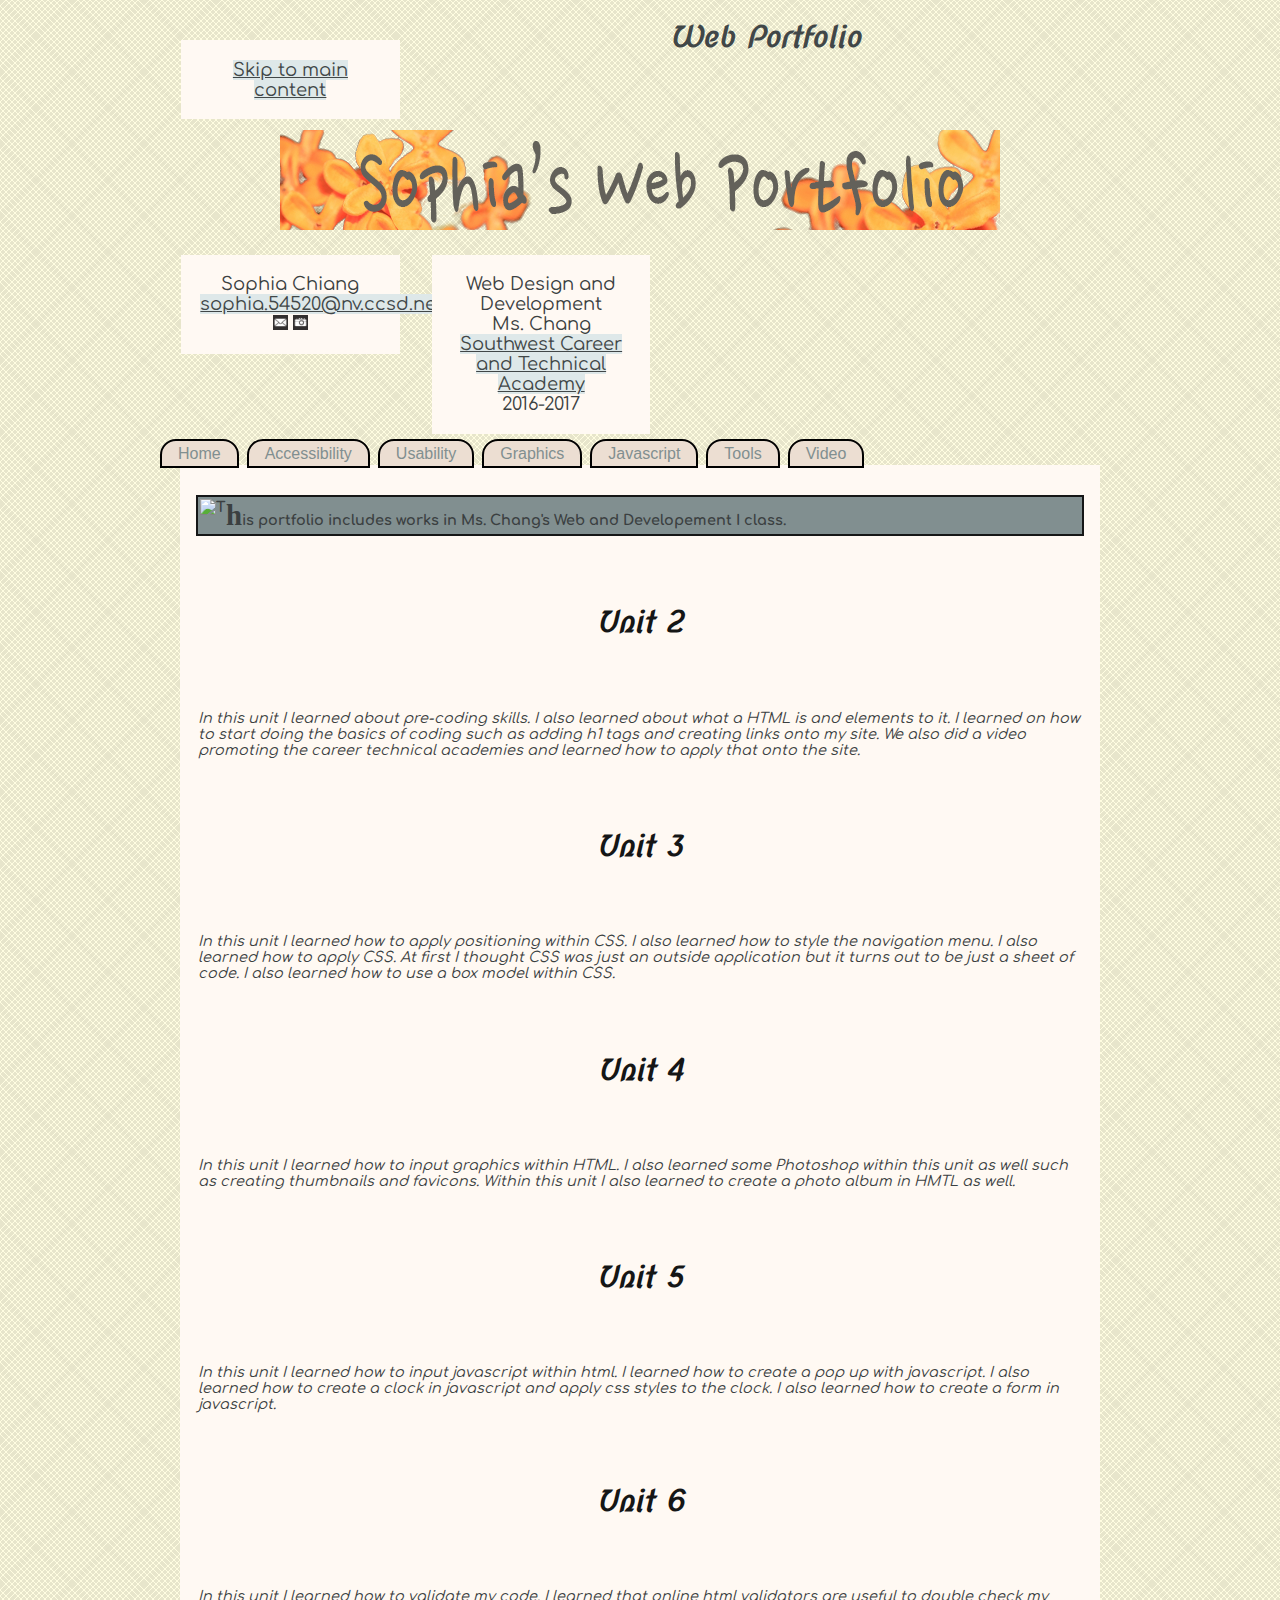
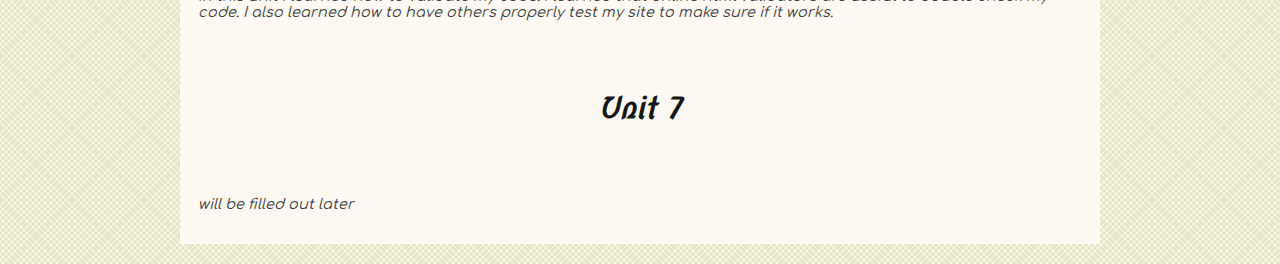
==== index.html @ 1656ff2b "Add files via upload" ====
<!DOCTYPE html>
<html>
	<head>
		<meta charset="utf-8">
		<title>Web Portfolio: Sophia Chiang</title>
		<link type="text/css" rel="stylesheet" href="_assets/css/mystyle.css" media="screen">
		<link rel="stylesheet" type="text/css" href="https://fonts.googleapis.com/css?family=Nova+Script">
		<link rel="stylesheet" type="text/css" href="https://fonts.googleapis.com/css?family=Comfortaa"> 
		<link rel="shortcut icon" href="_assets/images/favicon.ico"/>
	</head>
	<body>
			<div id="skipnav">
				<a href="#main">Skip to main content</a>
			</div>
		
		<h1>Web Portfolio</h1>
		<center><img src="_assets/images/banner.png" alt="Web Portfolio"></img></body></center>
				
		<div id="info"> <!-- add this <div> here and remove the word "class" just use "info" -->
			<ul>
				<li>Sophia Chiang</li>
				<li><a href="mailto:sophia.54520@nv.ccsd.net">sophia.54520@nv.ccsd.net</a></li>
				<img src="_assets/images/mail.gif" width="15" height="15"
						<alt="mail button"/>
					<img src="_assets/images/camera.gif" width="15" height="15"
						<alt="camera button"/>
			</ul> <!-- you forgot to close your ul list  -->
		</div>

		<div id="info"> <!-- remove the word "class" just use "info" -->
			<ul>
				<li>Web Design and Development</li>
				<li>Ms. Chang</li>
				<li><a href="http://swcta.net">Southwest Career and Technical Academy</a></li>
				<li>2016-2017</li>
				<!-- <a href="_assets/images/banner.png">  remove this - it messes with your nav bar -->

			</ul>
		</div>

		<nav>
			<ul>
				<li><a href="index.html">Home</a></li>
				<li><a href="accessibility.html">Accessibility</a></li>
				<li><a href="usability.html">Usability</a></li>
				<li><a href="graphics.html">Graphics</a></li>
				<li><a href="js.html">Javascript</a></li>
				<li><a href="tools.html">Tools</a></li>
				<li><a href="video.html">Video</a></li>
			</ul>
		</nav>
		
	<main id="main"> 
		<p id="overview"><img src="http://dailydropcap.com/images/T-11-cap.png" title="Daily Drop Cap by Jessica Hische" align="left" alt="T"/>his portfolio includes works in Ms. Chang's Web and Developement I class.</p>
		<h2>Unit 2</h2>
			<p class="temp">In this unit I learned about pre-coding skills. I also learned about what a HTML is and elements to it. I learned on how to start doing the basics of coding such as adding h1 tags and creating links onto my site. We also did a video promoting the career technical academies and learned how to apply that onto the site.</p>		
		<h2>Unit 3</h2>
			<p class="temp">In this unit I learned how to apply positioning within CSS. I also learned how to style the navigation menu. I also learned how to apply CSS. At first I thought CSS was just an outside application but it turns out to be just a sheet of code. I also learned how to use a box model within CSS.</p>
		<h2>Unit 4</h2>
			<p class="temp">In this unit I learned how to input graphics within HTML. I also learned some Photoshop within this unit as well such as creating thumbnails and favicons. Within this unit I also learned to create a photo album in HMTL as well. </p>
				
		<h2>Unit 5</h2>
			<p class="temp">In this unit I learned how to input javascript within html. I learned how to create a pop up with javascript. I also learned how to create a clock in javascript and apply css styles to the clock. I also learned how to create a form in javascript.</p>

		<h2>Unit 6</h2>
			<p class="temp">In this unit I learned how to validate my code. I learned that online html validators are useful to double check my code. I also learned how to have others properly test my site to make sure if it works.</p>

		<h2>Unit 7</h2>
			<p class="temp">will be filled out later</p>
	</main>

		<!-- REMOVE THIS - The content of your page will go here-->
	</body>
</html>
---- _assets/css/mystyle.css ----
/* Sophia Chiang, Period 4, Web */
/*
Color scheme for this webiste:
#ecded2
#414748
#dee8e9
#818f90 light blue
#151616 near border black blue
#5e6a6b
#afa499
#fff9f3
*/
body{
	font-size: 1em;
	font-weight: normal;
	font-family: Arial, Sans-serif;
	color: #414748; /*gray blue*/
	background-image: url("../images/bac9d469.png");
	background-color: #ecded2; /*beige*/
	text-align: left;
	border: none;
	padding: 0%;
	width: 75%;
	min-width: 720px;
	margin: 0 auto;
	}
	h1{
		font-size: 1.8em;
		font-weight: bold;
		color: #414748; /*gray blue*/
		text-align: center;
		border: none;
		padding: 0;
		
	}
	h2{
		font-size: 1.8em;
		font-weight: bold;
		font-family: 'Nova Script', cursive;
		color: #151616;
		text-align: center;
		border: none;
		padding: 5%;
	}

	div{
		font-size: 1em;
		font-weight: normal;
		font-family: 'Comfortaa', sans-serif;
		color: #3b4041;
		text-align: left;
		border: 5px #afa499;
		padding: 2%;
		margin: 0.90em;
		position: relative;
		width: 10em;
		font-size: 18px;
		top: 5px;
		left: 5px;
		right: 12.5%;
		text-align: center;
		float: left;
		background-color: #fff9f3;
	}
	div.order{
		position: relative;
		margin: 0;
		padding: 0;
		border: 0;
		float: left;
	}
div#summary{
	clear: left;
}
label#s-state{
	clear: left;
}


	

	p{
		font-size: 0.90em;
		font-weight: normal;
		font-family: 'Comfortaa', sans-serif;
		color: #3b4041;
		text-align: left;
		border: 5px #afa499;
		padding: 2px;
	}
	h1,h2,h3{
		font-family: 'Nova Script', cursive;
		font-weight: bold;
	}
	ul{
		list-style-type: none;
		margin: 0;
		padding: 0;
		padding: 0px;
		border: none;
		width: auto; 

	}
	li{
		list-style-type: none;
		margin: 0;
		padding: 0;
		background-color: transparent;
		border: none;
		width: auto;
	}
	table{
		border: solid 1px #151616;
		background-color: #ecded2;
		margin-left: 10%;
		margin-right: 10%;
		border-radius:10px;
		margin: 0 auto;
		}
	th{
		border: solid 1px #fff9f3;
		background-color: #ecded2;
		margin-left: 10%; 
		margin-right: 10%;
		border-radius:10px;
		margin: 1px;
	}
	td{
		border: solid 1px #151616;
		margin-left: 10%; 
		margin-right: 10%;
	}
	caption{
		background-color: #fff9f3; 
		padding: 1em;
		border-width: 5px;
		border-style: solid;
		border-color: #151616;
		margin: 10px !important;
	}
	a { 
    color: #414748;
    background-color: #dee8e9 ;
  	}
	a:hover, a:focus { 
    color: white;
    background-color: #414748;
  	}

  	div#skipnav{
		position: relative;
		width: 10em;
		font-size: 18px;
		top: 5px;
		left: 5px;
		right: 12.5%;
		text-align: center;
	}
	div.info{
		width: 50%;
		font-size: 18px;
		float: left;
		position: relative;
		text-align: left;
	}
	/* navigation menu styles*/
	nav{
		clear: left;
	}
	nav ul { 
  		list-style-type: none;
	}
	nav ul li{
		float: left;
		margin-right: 0.5em
	}
	nav ul li a{
		padding: 0.25em 1em;
		text-decoration: none;/*no underline*/
		background-color: #ecded2;/*dark beige*/
		color: #818f90;/*semi-dark blue*/
		border: 2px solid black;
		border-top-left-radius: 1em 1em;/*rounded corner*/
		border-top-right-radius: 1em 1em;/*another rounded corner*/
	}
	nav ul li a:hover, nav ul li a:focus{
		color: solid beige;
		background-color: #151616;
		font-weight: bold;
	}
	 button { 
    font-size: 1.1em;
    background-color: #EBF5FF;
    color: #4312AE;
    border: 2px solid black;
    box-shadow: 4px 4px 4px #999999;
  	}
  button:hover, button:focus, button:active { 
    /* swap colors */
    color: #EBF5FF;
    background-color: #4312AE;
    cursor: pointer; /* displays a hand */
  }
	main{
		clear: left;
		padding: 1em;
	}

	main p#overview{
		background-color: #818f90;
		border: solid 2px #151616;
		font-weight: bold;
	}
	 p#overview:first-letter{
		font-size: 2em;
		font-family: Snell Roundhand, cursive;
	}
	main p.temp{
		font-style: italic;
	}
	#main{
		background-color: #fff9f3 !important;
		color: black !important;
		margin: 20px;
	}
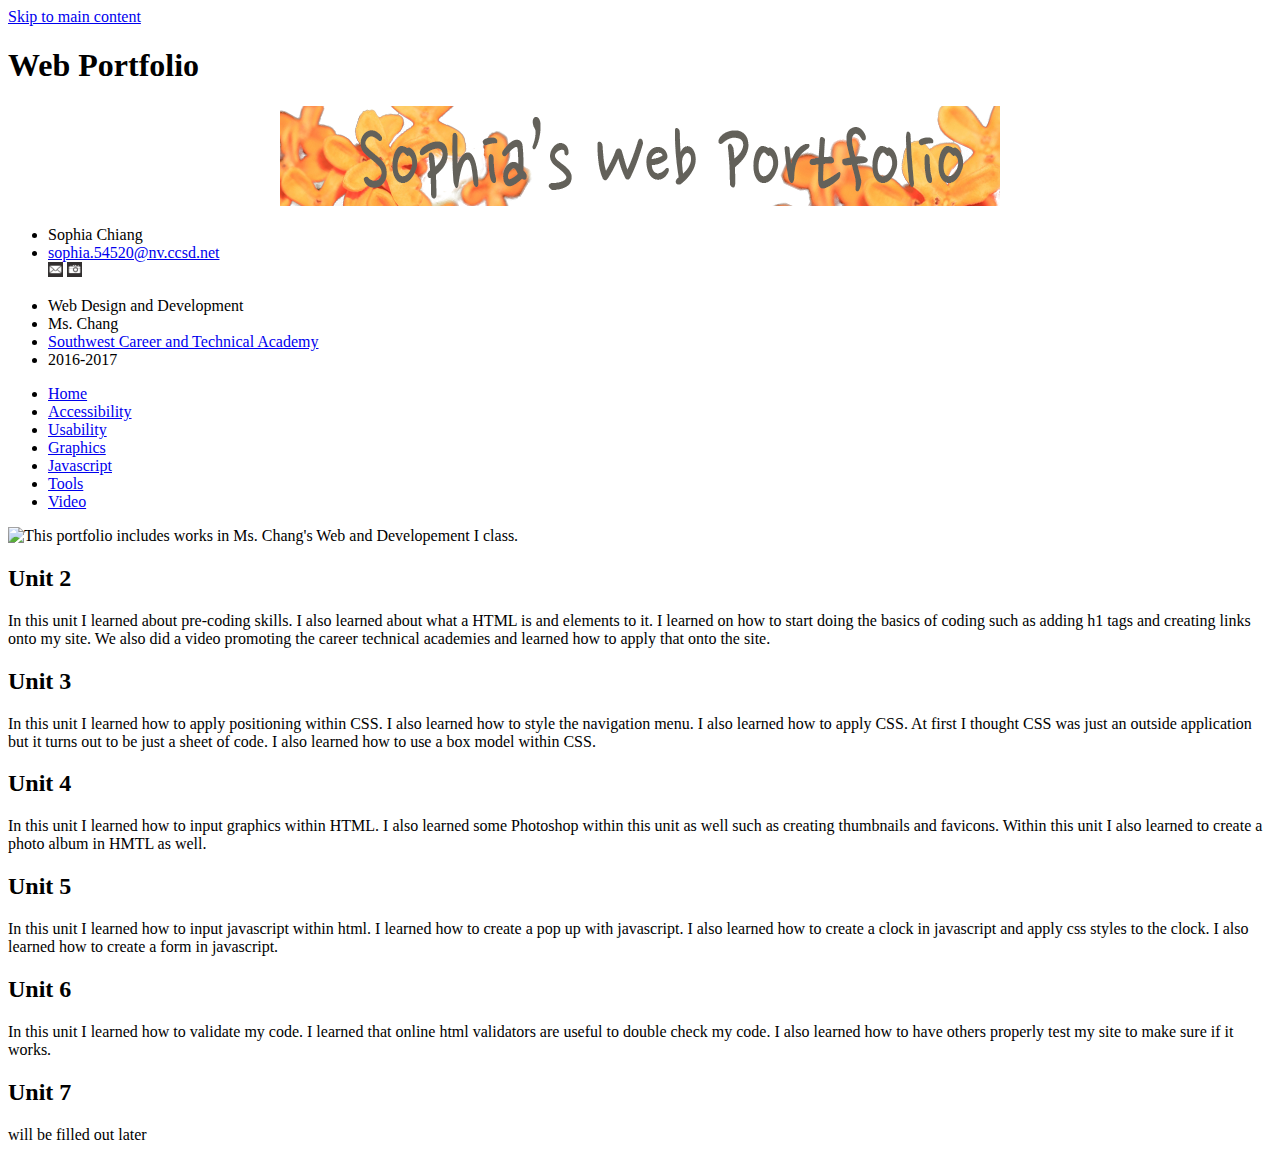
==== commit d7f6cc86: "Update index.html" ====
--- a/index.html
+++ b/index.html
@@ -3,7 +3,7 @@
 	<head>
 		<meta charset="utf-8">
 		<title>Web Portfolio: Sophia Chiang</title>
-		<link type="text/css" rel="stylesheet" href="_assets/css/mystyle.css" media="screen">
+		<link rel="stylesheet" href="https://sopchiang.github.io/mystyle.css">
 		<link rel="stylesheet" type="text/css" href="https://fonts.googleapis.com/css?family=Nova+Script">
 		<link rel="stylesheet" type="text/css" href="https://fonts.googleapis.com/css?family=Comfortaa"> 
 		<link rel="shortcut icon" href="_assets/images/favicon.ico"/>
@@ -71,4 +71,4 @@
 
 		<!-- REMOVE THIS - The content of your page will go here-->
 	</body>
-</html>+</html>
